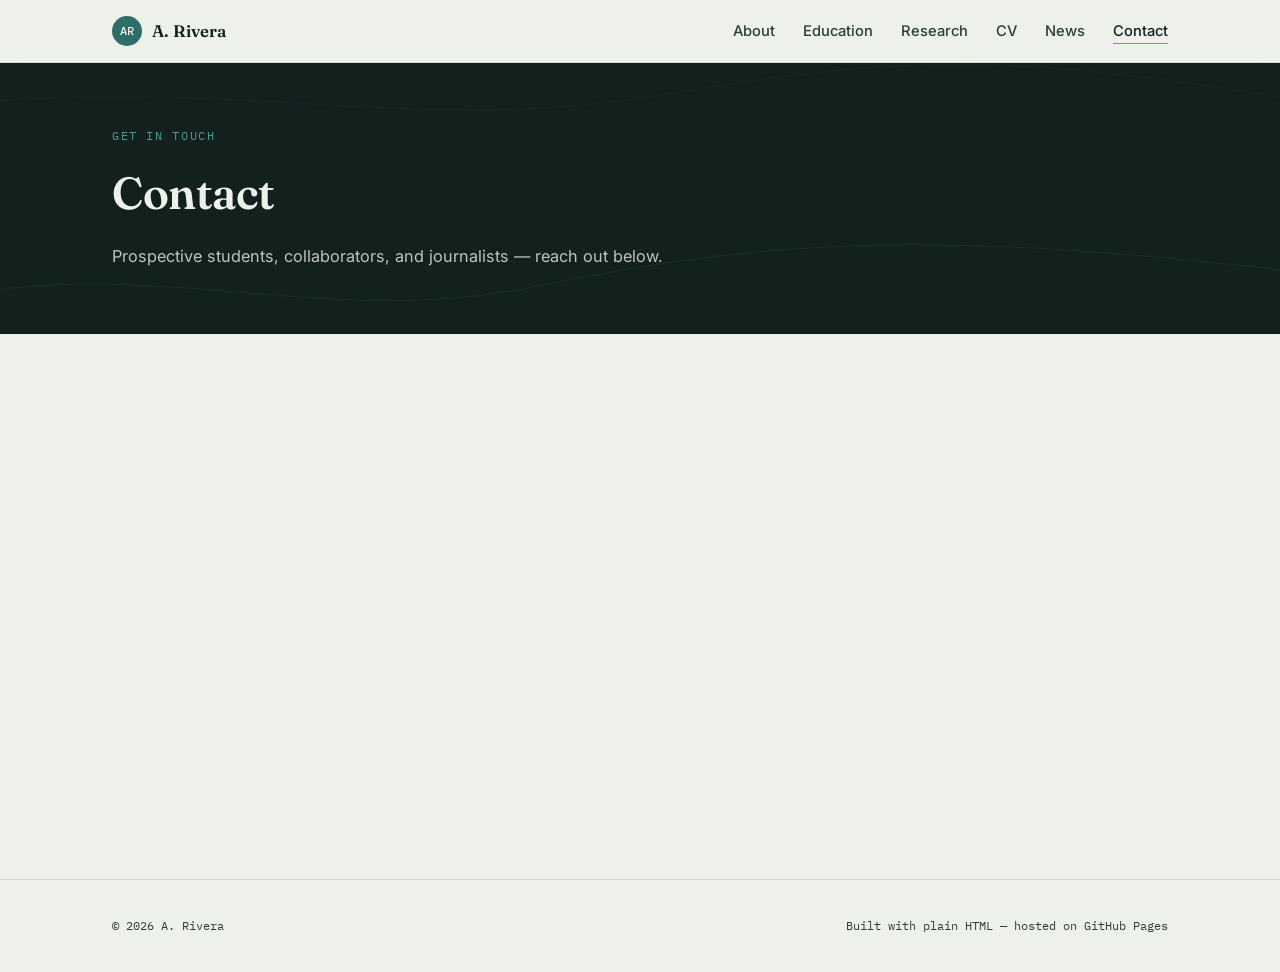
==== contact.html @ 562561da "add contacts section" ====
<!DOCTYPE html>
<html lang="en">
<head>
<meta charset="UTF-8">
<meta name="viewport" content="width=device-width, initial-scale=1.0">
<title>A. Rivera — Contact</title>
<link rel="preconnect" href="https://fonts.googleapis.com">
<link rel="preconnect" href="https://fonts.gstatic.com" crossorigin>
<link href="https://fonts.googleapis.com/css2?family=Fraunces:opsz,wght@9..144,400;9..144,500;9..144,600;9..144,700&family=Inter:wght@400;500;600&family=IBM+Plex+Mono:wght@400;500&display=swap" rel="stylesheet">
<link rel="stylesheet" href="style.css">
</head>
<body>

<nav>
  <div class="nav-inner">
    <a href="index.html" class="brand">
      <span class="brand-mark">AR</span>
      A. Rivera
    </a>
    <ul class="nav-links" id="navLinks">
      <li><a href="index.html">About</a></li>
      <li><a href="education.html">Education</a></li>
      <li><a href="research.html">Research</a></li>
      <li><a href="cv.html">CV</a></li>
      <li><a href="news.html">News</a></li>
      <li><a href="contact.html" class="active">Contact</a></li>
    </ul>
    <button class="nav-toggle" id="navToggle" aria-label="Toggle menu">
      <span></span><span></span><span></span>
    </button>
  </div>
</nav>

<header class="page-header">
  <svg class="hero-topo" viewBox="0 0 1200 300" preserveAspectRatio="none" xmlns="http://www.w3.org/2000/svg">
    <path d="M-50 220 C 150 180, 300 250, 500 210 S 850 150, 1250 200" stroke="#4c9c93" stroke-width="1" fill="none" opacity="0.3"/>
    <path d="M-50 40 C 220 10, 380 70, 620 30 S 950 -10, 1250 40" stroke="#b98a2e" stroke-width="1" fill="none" opacity="0.16"/>
  </svg>
  <div class="hero-inner">
    <div class="eyebrow">Get in touch</div>
    <h1>Contact</h1>
    <p>Prospective students, collaborators, and journalists — reach out below.</p>
  </div>
</header>

<section>
  <div class="wrap contact-grid">
    <div data-reveal>
      <div class="eyebrow">Reach me</div>
      <h2 style="font-size:1.6rem;margin-top:10px;">Contact details</h2>
      <p style="color:var(--ink-soft);margin-top:14px;">
        Prospective students: please read the lab's mentoring philosophy before reaching out,
        and mention it in your email so I know you did.
      </p>
      <ul class="contact-list">
        <li><a href="mailto:rivera@lab.edu"><span class="dot"></span>rivera@lab.edu</a></li>
        <li><a href="#"><span class="dot"></span>Google Scholar</a></li>
        <li><a href="#"><span class="dot"></span>GitHub</a></li>
        <li><a href="#"><span class="dot"></span>Bluesky</a></li>
        <li><a href="#"><span class="dot"></span>ORCID</a></li>
      </ul>
    </div>
    <div class="office-card" data-reveal>
      <div class="eyebrow">Office</div>
      <h3 style="color:var(--paper);margin-top:10px;">Riverbank University</h3>
      <p>Dept. of Cognitive Science<br>Room 412, Ashworth Hall<br>Office hours: Tue 2–4pm, or by appointment</p>
    </div>
  </div>
</section>

<footer>
  <div class="wrap">
    <div>© 2026 A. Rivera</div>
    <div>Built with plain HTML — hosted on GitHub Pages</div>
  </div>
</footer>

<script src="script.js"></script>
</body>
</html>
---- style.css ----
:root{
  --ink:#12211d;
  --ink-soft:#2a3e39;
  --paper:#eef1ea;
  --paper-warm:#e6e9df;
  --teal:#2f6e68;
  --teal-bright:#4c9c93;
  --ochre:#b98a2e;
  --line:rgba(20,36,32,0.12);
  --line-on-dark:rgba(238,241,234,0.14);
  --max:1120px;
}
*{box-sizing:border-box;}
html{scroll-behavior:smooth;}
body{
  margin:0;
  background:var(--paper);
  color:var(--ink);
  font-family:'Inter',sans-serif;
  font-size:16px;
  line-height:1.6;
  -webkit-font-smoothing:antialiased;
}
h1,h2,h3{
  font-family:'Fraunces',serif;
  font-weight:600;
  letter-spacing:-0.01em;
  margin:0;
}
.eyebrow{
  font-family:'IBM Plex Mono',monospace;
  font-size:0.72rem;
  letter-spacing:0.14em;
  text-transform:uppercase;
  color:var(--teal);
}
a{color:inherit;}
.wrap{max-width:var(--max);margin:0 auto;padding:0 32px;}
img{max-width:100%;display:block;}

/* NAV */
nav{
  position:sticky;top:0;z-index:50;
  background:rgba(238,241,234,0.86);
  backdrop-filter:blur(10px);
  border-bottom:1px solid var(--line);
}
.nav-inner{
  max-width:var(--max);margin:0 auto;padding:16px 32px;
  display:flex;align-items:center;justify-content:space-between;
}
.brand{
  font-family:'Fraunces',serif;font-weight:600;font-size:1.05rem;
  display:flex;align-items:center;gap:10px;text-decoration:none;
}
.brand-mark{
  width:30px;height:30px;border-radius:50%;
  background:var(--teal);color:var(--paper);
  display:flex;align-items:center;justify-content:center;
  font-family:'IBM Plex Mono',monospace;font-size:0.78rem;font-weight:500;
}
.nav-links{display:flex;gap:28px;list-style:none;margin:0;padding:0;}
.nav-links a{
  text-decoration:none;font-size:0.92rem;font-weight:500;color:var(--ink-soft);
  position:relative;padding-bottom:4px;transition:color .2s;
}
.nav-links a::after{
  content:"";position:absolute;left:0;bottom:0;width:0;height:1.5px;
  background:var(--ochre);transition:width .25s ease;
}
.nav-links a:hover,.nav-links a.active{color:var(--ink);}
.nav-links a.active::after,.nav-links a:hover::after{width:100%;}
.nav-toggle{display:none;background:none;border:none;cursor:pointer;padding:6px;}
.nav-toggle span{display:block;width:22px;height:2px;background:var(--ink);margin:5px 0;}

/* HERO (home page only) */
header.hero{
  position:relative;overflow:hidden;
  background:var(--ink);
  color:var(--paper);
  padding:120px 0 100px;
}
.hero-topo{position:absolute;inset:0;opacity:0.5;pointer-events:none;}
.hero-inner{position:relative;max-width:var(--max);margin:0 auto;padding:0 32px;}
.hero-inner .eyebrow{color:var(--teal-bright);}
.hero h1{
  font-size:clamp(2.4rem,5.4vw,4.2rem);
  line-height:1.05;margin-top:18px;max-width:14ch;
  color:var(--paper);
}
.hero h1 em{font-style:italic;color:var(--teal-bright);}
.hero p.lede{font-size:1.15rem;max-width:52ch;margin-top:22px;color:rgba(238,241,234,0.82);}
.hero-actions{display:flex;gap:14px;margin-top:36px;flex-wrap:wrap;}
.btn{
  display:inline-flex;align-items:center;gap:8px;
  padding:12px 22px;border-radius:3px;
  font-family:'IBM Plex Mono',monospace;font-size:0.85rem;
  text-decoration:none;font-weight:500;
  border:1px solid transparent;transition:all .2s;
}
.btn-primary{background:var(--teal-bright);color:var(--ink);}
.btn-primary:hover{background:#63b3a9;}
.btn-ghost{border-color:var(--line-on-dark);color:var(--paper);}
.btn-ghost:hover{border-color:var(--paper);}
.btn-ghost.dark{border-color:var(--line);color:var(--ink);}
.btn-ghost.dark:hover{border-color:var(--ink);}

.hero-meta{
  display:flex;gap:36px;margin-top:64px;flex-wrap:wrap;
  border-top:1px solid var(--line-on-dark);padding-top:28px;
}
.hero-meta div{font-family:'IBM Plex Mono',monospace;font-size:0.78rem;color:rgba(238,241,234,0.7);}
.hero-meta strong{display:block;color:var(--paper);font-size:1rem;font-family:'Inter',sans-serif;font-weight:600;margin-bottom:4px;}

/* PAGE HEADER (inner pages) */
header.page-header{
  background:var(--ink);color:var(--paper);
  padding:64px 0 48px;position:relative;overflow:hidden;
}
header.page-header .hero-topo{opacity:0.35;}
header.page-header .eyebrow{color:var(--teal-bright);}
header.page-header h1{
  font-size:clamp(2rem,4vw,2.8rem);color:var(--paper);margin-top:12px;
}
header.page-header p{color:rgba(238,241,234,0.78);max-width:56ch;margin-top:14px;font-size:1.02rem;}

/* SECTION SHELL */
section{padding:80px 0;}
section.alt{background:var(--paper-warm);}
.section-head{margin-bottom:48px;max-width:60ch;}
.section-head h2{font-size:clamp(1.5rem,2.6vw,2rem);margin-top:10px;}
.section-head p{margin-top:14px;color:var(--ink-soft);}

/* RESEARCH GRID */
.research-grid{display:grid;grid-template-columns:repeat(3,1fr);gap:28px;}
.research-card{
  background:var(--paper);border:1px solid var(--line);border-radius:6px;
  padding:30px 26px;transition:transform .25s, box-shadow .25s;
}
section.alt .research-card{background:#f6f7f1;}
.research-card:hover{transform:translateY(-4px);box-shadow:0 14px 30px -18px rgba(20,36,32,0.35);}
.research-card .num{font-family:'IBM Plex Mono',monospace;color:var(--ochre);font-size:0.8rem;}
.research-card h3{font-size:1.2rem;margin-top:14px;}
.research-card p{color:var(--ink-soft);font-size:0.95rem;margin-top:10px;}
.tag-row{display:flex;gap:8px;flex-wrap:wrap;margin-top:16px;}
.tag{
  font-family:'IBM Plex Mono',monospace;font-size:0.7rem;
  background:rgba(47,110,104,0.1);color:var(--teal);
  padding:4px 9px;border-radius:20px;
}

/* PUBLICATIONS / LISTS */
.pub-list{border-top:1px solid var(--line);}
.pub-item{
  display:grid;grid-template-columns:80px 1fr auto;gap:24px;
  padding:26px 0;border-bottom:1px solid var(--line);align-items:start;
}
.pub-year{font-family:'IBM Plex Mono',monospace;color:var(--teal);font-size:0.95rem;padding-top:2px;}
.pub-title{font-family:'Fraunces',serif;font-size:1.1rem;font-weight:600;}
.pub-venue{font-size:0.9rem;color:var(--ink-soft);margin-top:4px;}
.pub-authors{font-size:0.85rem;color:var(--ink-soft);margin-top:4px;font-style:italic;}
.pub-links{display:flex;gap:14px;white-space:nowrap;padding-top:3px;}
.pub-links a{
  font-family:'IBM Plex Mono',monospace;font-size:0.78rem;text-decoration:none;
  color:var(--teal);border-bottom:1px solid transparent;
}
.pub-links a:hover{border-color:var(--teal);}

/* NEWS */
.news-list{display:flex;flex-direction:column;gap:0;}
.news-item{
  display:grid;grid-template-columns:120px 1fr;gap:24px;
  padding:20px 0;border-bottom:1px solid var(--line);
}
.news-date{font-family:'IBM Plex Mono',monospace;font-size:0.78rem;color:var(--ink-soft);padding-top:2px;}
.news-text strong{font-weight:600;}

/* TIMELINE (education / CV) */
.timeline{border-left:2px solid var(--line);margin-left:6px;}
.timeline-item{position:relative;padding:0 0 40px 32px;}
.timeline-item:last-child{padding-bottom:0;}
.timeline-item::before{
  content:"";position:absolute;left:-7px;top:2px;
  width:12px;height:12px;border-radius:50%;
  background:var(--paper);border:2px solid var(--teal);
}
.timeline-year{font-family:'IBM Plex Mono',monospace;font-size:0.78rem;color:var(--teal);}
.timeline-item h3{font-size:1.1rem;margin-top:6px;}
.timeline-item .org{font-size:0.92rem;color:var(--ink-soft);margin-top:2px;}
.timeline-item p{font-size:0.92rem;color:var(--ink-soft);margin-top:8px;}

/* CV skills / lists */
.cv-columns{display:grid;grid-template-columns:1fr 1fr;gap:48px;}
.plain-list{list-style:none;padding:0;margin:0;}
.plain-list li{
  padding:10px 0;border-bottom:1px solid var(--line);font-size:0.95rem;
  display:flex;justify-content:space-between;gap:16px;
}
.plain-list li span:last-child{color:var(--ink-soft);font-family:'IBM Plex Mono',monospace;font-size:0.82rem;text-align:right;}

/* ABOUT page bio layout */
.about-grid{display:grid;grid-template-columns:1fr 1.4fr;gap:56px;align-items:start;}
.about-photo{
  aspect-ratio:4/5;background:var(--paper-warm);border-radius:6px;
  border:1px solid var(--line);display:flex;align-items:center;justify-content:center;
  font-family:'IBM Plex Mono',monospace;font-size:0.8rem;color:var(--ink-soft);
}
.about-facts{margin-top:28px;display:flex;flex-direction:column;gap:0;}
.about-facts .row{
  display:flex;justify-content:space-between;padding:12px 0;border-bottom:1px solid var(--line);
  font-size:0.92rem;
}
.about-facts .row span:first-child{font-family:'IBM Plex Mono',monospace;font-size:0.78rem;color:var(--teal);}

/* CONTACT */
.contact-list{list-style:none;padding:0;margin:22px 0 0;display:flex;flex-direction:column;gap:14px;}
.contact-list a{
  text-decoration:none;display:flex;align-items:center;gap:12px;
  font-size:1rem;padding-bottom:8px;border-bottom:1px solid var(--line);
  transition:color .2s;
}
.contact-list a:hover{color:var(--teal);}
.contact-list .dot{width:6px;height:6px;border-radius:50%;background:var(--ochre);flex:none;}
.contact-grid{display:grid;grid-template-columns:1.1fr 0.9fr;gap:60px;align-items:start;}
.office-card{background:var(--ink);color:var(--paper);border-radius:6px;padding:30px;}
.office-card .eyebrow{color:var(--teal-bright);}
.office-card p{color:rgba(238,241,234,0.78);font-size:0.92rem;margin-top:14px;line-height:1.7;}

footer{
  padding:36px 0;border-top:1px solid var(--line);
  font-family:'IBM Plex Mono',monospace;font-size:0.78rem;color:var(--ink-soft);
}
footer .wrap{display:flex;justify-content:space-between;flex-wrap:wrap;gap:10px;}

[data-reveal]{opacity:0;transform:translateY(16px);transition:opacity .6s ease, transform .6s ease;}
[data-reveal].in{opacity:1;transform:translateY(0);}

@media (max-width:860px){
  .research-grid{grid-template-columns:1fr;}
  .about-grid{grid-template-columns:1fr;}
  .cv-columns{grid-template-columns:1fr;}
  .contact-grid{grid-template-columns:1fr;}
  .pub-item{grid-template-columns:60px 1fr;}
  .pub-links{grid-column:2;}
  .nav-links{
    position:absolute;top:100%;left:0;right:0;
    background:var(--paper);border-bottom:1px solid var(--line);
    flex-direction:column;padding:18px 32px;gap:16px;
    display:none;
  }
  .nav-links.open{display:flex;}
  .nav-toggle{display:block;}
}
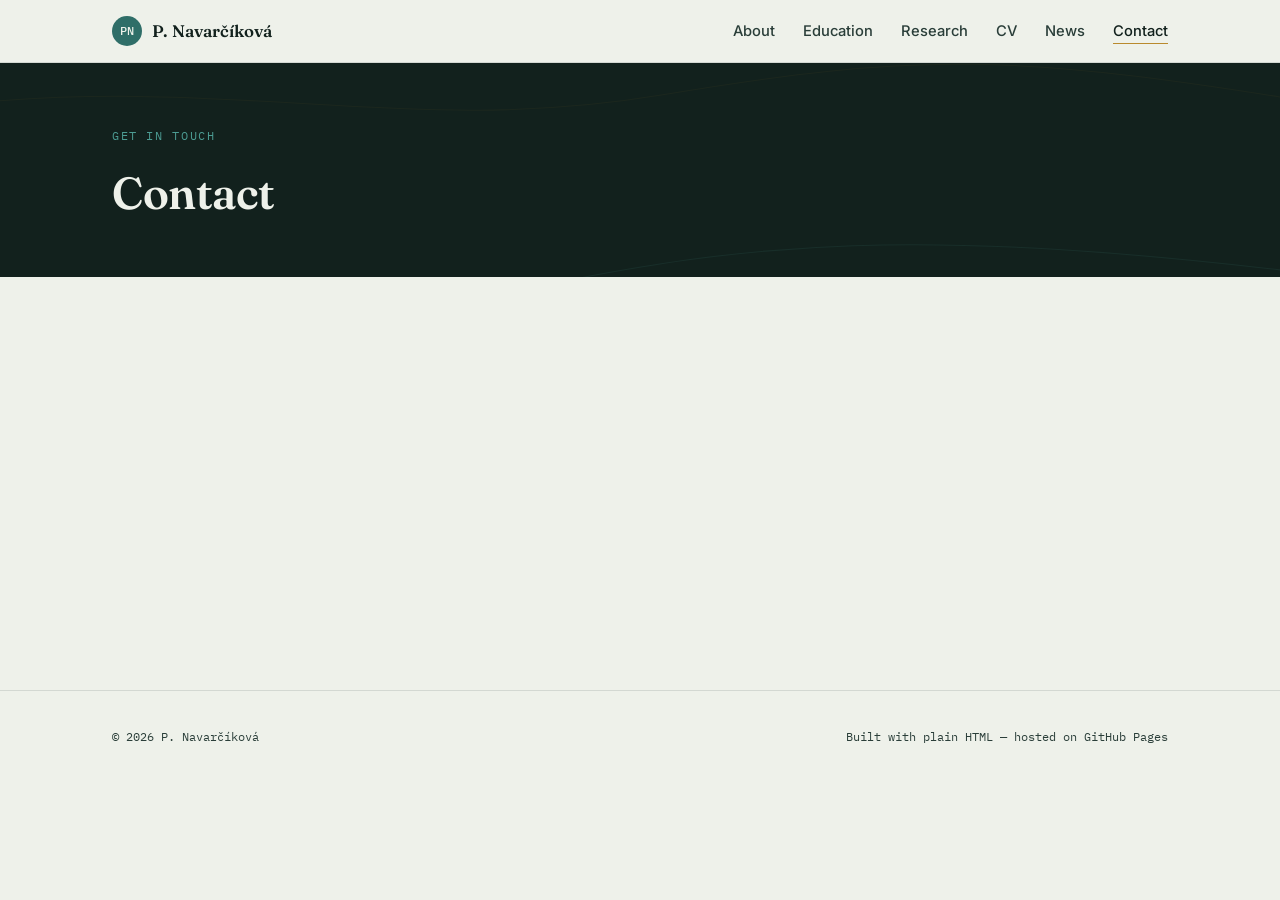
==== commit e9d00c3a: "Update contact information in contact.html" ====
--- a/contact.html
+++ b/contact.html
@@ -3,7 +3,7 @@
 <head>
 <meta charset="UTF-8">
 <meta name="viewport" content="width=device-width, initial-scale=1.0">
-<title>A. Rivera — Contact</title>
+<title>P. Navarčíková — Contact</title>
 <link rel="preconnect" href="https://fonts.googleapis.com">
 <link rel="preconnect" href="https://fonts.gstatic.com" crossorigin>
 <link href="https://fonts.googleapis.com/css2?family=Fraunces:opsz,wght@9..144,400;9..144,500;9..144,600;9..144,700&family=Inter:wght@400;500;600&family=IBM+Plex+Mono:wght@400;500&display=swap" rel="stylesheet">
@@ -14,8 +14,8 @@
 <nav>
   <div class="nav-inner">
     <a href="index.html" class="brand">
-      <span class="brand-mark">AR</span>
-      A. Rivera
+      <span class="brand-mark">PN</span>
+      P. Navarčíková
     </a>
     <ul class="nav-links" id="navLinks">
       <li><a href="index.html">About</a></li>
@@ -39,38 +39,26 @@
   <div class="hero-inner">
     <div class="eyebrow">Get in touch</div>
     <h1>Contact</h1>
-    <p>Prospective students, collaborators, and journalists — reach out below.</p>
   </div>
 </header>
 
 <section>
   <div class="wrap contact-grid">
     <div data-reveal>
-      <div class="eyebrow">Reach me</div>
       <h2 style="font-size:1.6rem;margin-top:10px;">Contact details</h2>
-      <p style="color:var(--ink-soft);margin-top:14px;">
-        Prospective students: please read the lab's mentoring philosophy before reaching out,
-        and mention it in your email so I know you did.
-      </p>
       <ul class="contact-list">
-        <li><a href="mailto:rivera@lab.edu"><span class="dot"></span>rivera@lab.edu</a></li>
-        <li><a href="#"><span class="dot"></span>Google Scholar</a></li>
-        <li><a href="#"><span class="dot"></span>GitHub</a></li>
-        <li><a href="#"><span class="dot"></span>Bluesky</a></li>
-        <li><a href="#"><span class="dot"></span>ORCID</a></li>
+        <li><a href="mailto:petra.navarcikova@gmail.com"><span class="dot"></span>petra.navarcikova@gmail.com</a></li>
+        <li><a href="https://github.com/PetraNavarcikova"><span class="dot"></span>GitHub</a></li>
+        <li><a href="https://www.linkedin.com/in/petra-navarcikova/"><span class="dot"></span>LinkedIn</a></li>
+        <li><a href="https://orcid.org/0009-0008-0728-8461"><span class="dot"></span>ORCID</a></li>
       </ul>
-    </div>
-    <div class="office-card" data-reveal>
-      <div class="eyebrow">Office</div>
-      <h3 style="color:var(--paper);margin-top:10px;">Riverbank University</h3>
-      <p>Dept. of Cognitive Science<br>Room 412, Ashworth Hall<br>Office hours: Tue 2–4pm, or by appointment</p>
     </div>
   </div>
 </section>
 
 <footer>
   <div class="wrap">
-    <div>© 2026 A. Rivera</div>
+    <div>© 2026 P. Navarčíková</div>
     <div>Built with plain HTML — hosted on GitHub Pages</div>
   </div>
 </footer>
